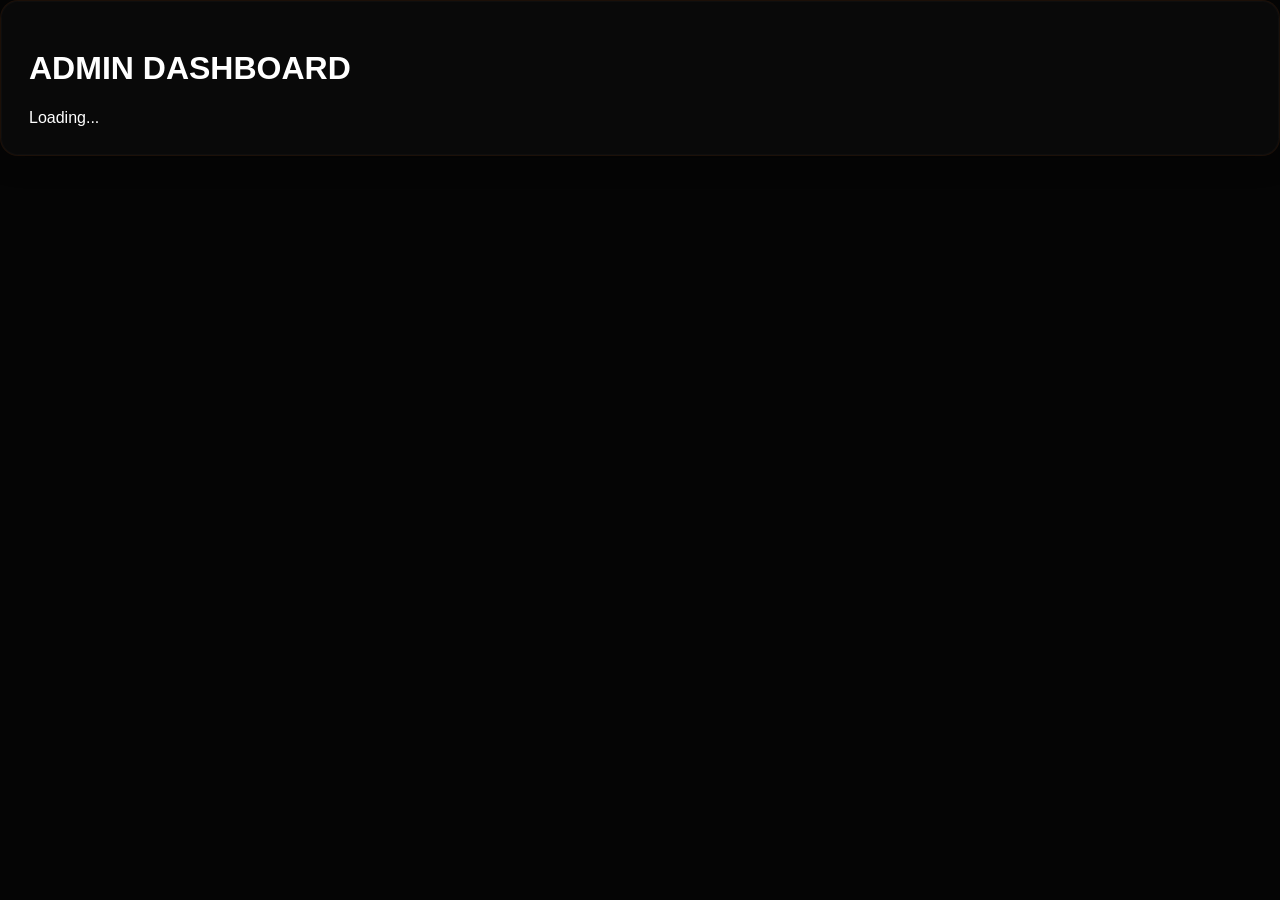
==== admin.html @ a9cd13cb "Create admin.html" ====
<!DOCTYPE html>
<html lang="en">
<head>
  <meta charset="UTF-8">
  <title>HMBL Admin</title>
  <link rel="stylesheet" href="style.css">
</head>

<body>

<div class="panel">
  <h1>ADMIN DASHBOARD</h1>

  <div id="adminContent">
    Loading...
  </div>

</div>

<script src="config.js"></script>
<script src="auth.js"></script>
<script src="admin.js"></script>
<script src="admin-page.js"></script>

</body>
</html>
---- style.css ----
* {
  box-sizing: border-box;
}

body {
  margin: 0;
  font-family: Arial, sans-serif;
  background: #050505;
  color: white;
  overflow-x: hidden;
}

/* MOUSE GLOW */
.bg-glow {
  position: fixed;
  width: 500px;
  height: 500px;

  background: radial-gradient(
    circle,
    rgba(255,106,0,0.18) 0%,
    rgba(255,106,0,0.08) 30%,
    transparent 70%
  );

  pointer-events: none;

  transform: translate(-50%, -50%);
  z-index: 0;

  transition: transform 0.08s linear;
}

/* NAV */
.nav {
  position: sticky;
  top: 0;
  z-index: 10;

  display: flex;
  align-items: center;
  justify-content: space-between;

  gap: 20px;

  padding: 18px 30px;

  background: rgba(0,0,0,0.45);
  backdrop-filter: blur(12px);

  border-bottom: 1px solid rgba(255,106,0,0.12);
}

/* LOGO (UPDATED for image support) */
.logo {
  display: flex;
  align-items: center;
  gap: 10px;
}

.logo-img {
  height: 36px;
  width: auto;
}

/* SEARCH */
.search {
  flex: 1;
  max-width: 350px;

  padding: 10px 14px;

  background: #0d0d0d;
  border: 1px solid rgba(255,106,0,0.15);

  color: white;

  border-radius: 10px;
  outline: none;

  transition: 0.2s;
}

.search:focus {
  border-color: rgba(255,106,0,0.45);
  box-shadow: 0 0 18px rgba(255,106,0,0.15);
}

/* NAV BUTTONS */
.links {
  display: flex;
  gap: 10px;
}

.links button {
  background: #0d0d0d;
  border: 1px solid rgba(255,106,0,0.12);

  color: white;

  padding: 10px 14px;
  border-radius: 10px;

  cursor: pointer;

  transition: 0.2s;
}

.links button:hover {
  border-color: rgba(255,106,0,0.35);
  transform: translateY(-1px);
}

/* LOGIN BUTTON (NEW) */
.login-btn {
  border: 1px solid rgba(255,106,0,0.35) !important;
  color: #ff6a00;
}

.login-btn:hover {
  background: rgba(255,106,0,0.08);
}

/* PROFILE BUTTON (NEW) */
.profile-btn {
  border: 1px solid rgba(255,106,0,0.25) !important;
  color: #ffffff;
}

/* MAIN */
.container {
  position: relative;
  z-index: 1;

  width: 100%;
  max-width: 1200px;

  margin: auto;
  padding: 40px 20px;
}

/* PANELS */
.panel {
  background: rgba(10,10,10,0.92);

  border: 1px solid rgba(255,106,0,0.08);

  border-radius: 18px;

  padding: 28px;

  box-shadow:
    0 0 30px rgba(0,0,0,0.45),
    inset 0 0 0 1px rgba(255,255,255,0.02);
}

/* HERO */
.hero {
  text-align: center;
  padding: 70px 40px;
}

.hero-top {
  color: #ff6a00;
  letter-spacing: 3px;
  font-size: 12px;
  margin-bottom: 10px;
}

.hero h1 {
  font-size: 42px;
  margin-bottom: 16px;
}

.hero p {
  opacity: 0.7;
  line-height: 1.7;
  max-width: 700px;
  margin: auto;
}

/* TABS */
.tab {
  display: none;
}

.tab.active {
  display: block;
}

/* TEAM GRID */
.teams-grid {
  display: grid;
  grid-template-columns: repeat(auto-fit, minmax(260px, 1fr));
  gap: 16px;
  margin-top: 20px;
}

/* TEAM CARD */
.team-card {
  background: #0d0d0d;

  border: 1px solid rgba(255,106,0,0.08);

  border-radius: 14px;

  padding: 18px;

  transition: 0.2s;
}

.team-card:hover {
  transform: translateY(-3px);

  border-color: rgba(255,106,0,0.25);

  box-shadow: 0 0 18px rgba(255,106,0,0.08);
}

.team-name {
  color: #ff6a00;
  font-size: 18px;
  margin-bottom: 10px;
}

.team-meta {
  opacity: 0.7;
  font-size: 14px;
  line-height: 1.7;
}

/* DIVISION GRID */
.division-grid {
  display: flex;
  flex-wrap: wrap;
  gap: 12px;
  margin-top: 20px;
}

.division-pill {
  padding: 10px 14px;

  background: #0d0d0d;

  border: 1px solid rgba(255,106,0,0.12);
  border-radius: 999px;

  transition: 0.2s;
}

.division-pill:hover {
  border-color: rgba(255,106,0,0.35);
}

/* PLACEHOLDER */
.placeholder {
  opacity: 0.6;
  margin-top: 15px;
}

/* MOBILE */
@media (max-width: 900px) {
  .nav {
    flex-direction: column;
    align-items: stretch;
  }

  .links {
    flex-wrap: wrap;
    justify-content: center;
  }

  .search {
    max-width: 100%;
  }

  .hero h1 {
    font-size: 30px;
  }
}


/* ================= PROFILE FIX CLEANUP ================= */

.profile-card {
  display: flex;
  gap: 20px;
  align-items: center;

  margin-top: 25px;

  background: #0d0d0d;
  border: 1px solid rgba(255,106,0,0.12);
  border-radius: 16px;

  padding: 20px;
}

.profile-pfp {
  width: 90px;
  height: 90px;

  border-radius: 50%;
  background: #111;

  border: 1px solid rgba(255,106,0,0.2);
  object-fit: cover;
}

.profile-form {
  display: flex;
  flex-direction: column;
  gap: 10px;

  width: 100%;
}

.profile-form label {
  font-size: 12px;
  opacity: 0.6;
  margin-bottom: -6px;
}

.profile-form input {
  padding: 10px 12px;

  background: #050505;
  border: 1px solid rgba(255,106,0,0.12);

  color: white;

  border-radius: 10px;
  outline: none;
}

.profile-form input:focus {
  border-color: rgba(255,106,0,0.4);
  box-shadow: 0 0 18px rgba(255,106,0,0.12);
}

.profile-buttons {
  display: flex;
  gap: 12px;
  margin-top: 20px;
}

.profile-buttons button {
  flex: 1;

  padding: 12px;

  background: #0d0d0d;
  border: 1px solid rgba(255,106,0,0.15);

  color: white;

  border-radius: 12px;

  cursor: pointer;

  transition: 0.2s;
}

.profile-buttons button:hover {
  border-color: rgba(255,106,0,0.35);
  transform: translateY(-2px);
}

/* ================= PROFILE FORM UPGRADE ================= */

.field {
  display: flex;
  flex-direction: column;
  gap: 6px;
}

.label {
  font-size: 11px;
  opacity: 0.6;
  letter-spacing: 1px;
}

.profile-status {
  margin-top: 10px;
  font-size: 13px;
  opacity: 0.7;
  min-height: 18px;
}


.admin-btn {
  background: linear-gradient(90deg, #ff004c, #ff7a00);
  color: white;
  font-weight: bold;
  border-radius: 8px;
  padding: 8px 12px;
  margin-left: 10px;
  box-shadow: 0 0 10px rgba(255, 0, 76, 0.5);
  transition: 0.2s;
}

.admin-btn:hover {
  transform: scale(1.05);
  box-shadow: 0 0 18px rgba(255, 0, 76, 0.8);
}
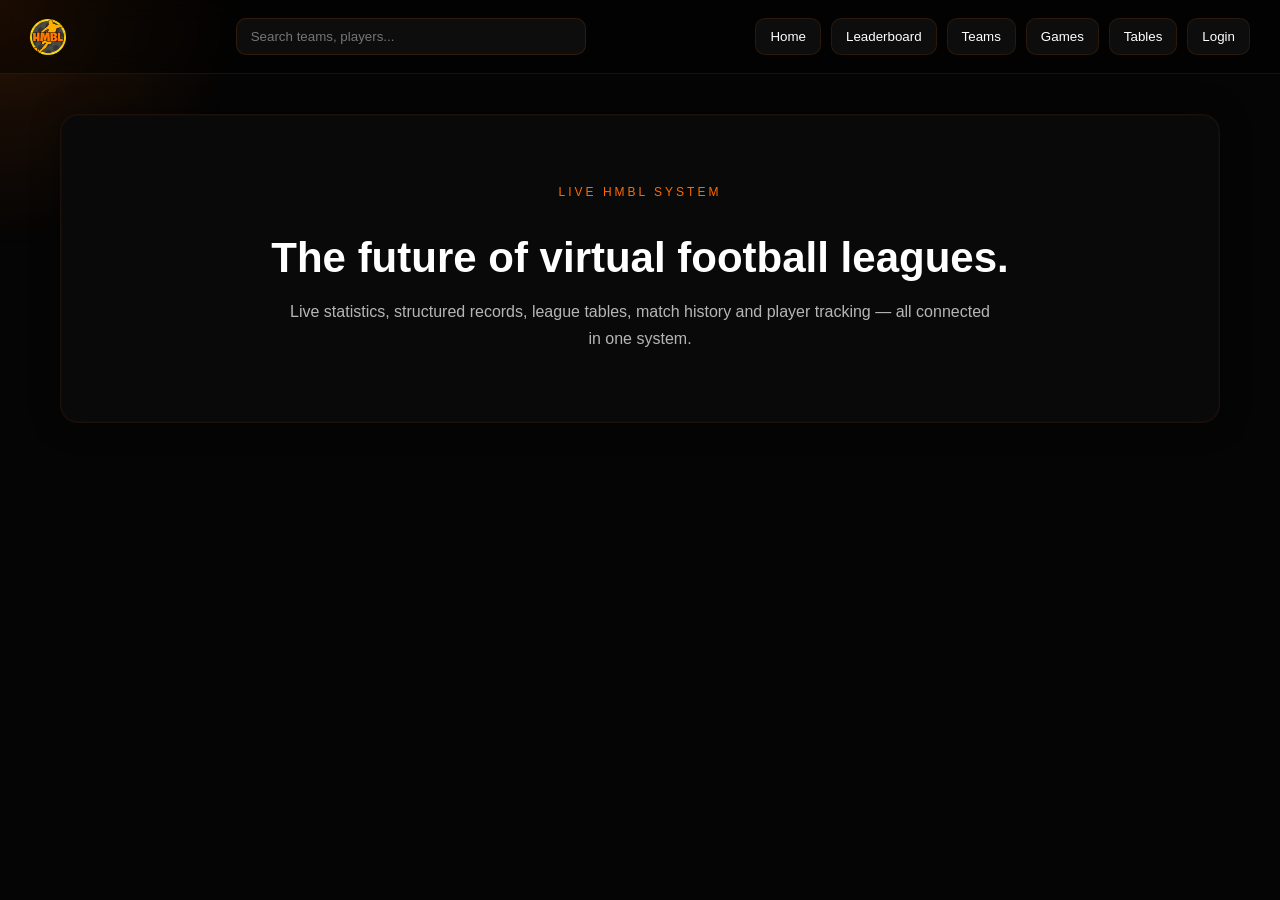
==== commit a2c35d76: "Update admin.html" ====
--- a/admin.html
+++ b/admin.html
@@ -8,11 +8,35 @@
 
 <body>
 
-<div class="panel">
-  <h1>ADMIN DASHBOARD</h1>
+<div class="admin-wrapper">
 
-  <div id="adminContent">
-    Loading...
+  <div class="admin-header">
+    <h1>ADMIN DASHBOARD</h1>
+    <p>System Control Panel</p>
+  </div>
+
+  <div class="admin-grid">
+
+    <button class="admin-card owner">
+      <h2>Owner Panel</h2>
+      <p>Full system control</p>
+    </button>
+
+    <button class="admin-card admin">
+      <h2>Admin Panel</h2>
+      <p>User & system management</p>
+    </button>
+
+    <button class="admin-card overseer">
+      <h2>Overseer Panel</h2>
+      <p>Monitoring & moderation</p>
+    </button>
+
+    <button class="admin-card staff">
+      <h2>Staff Panel</h2>
+      <p>Basic staff tools</p>
+    </button>
+
   </div>
 
 </div>
